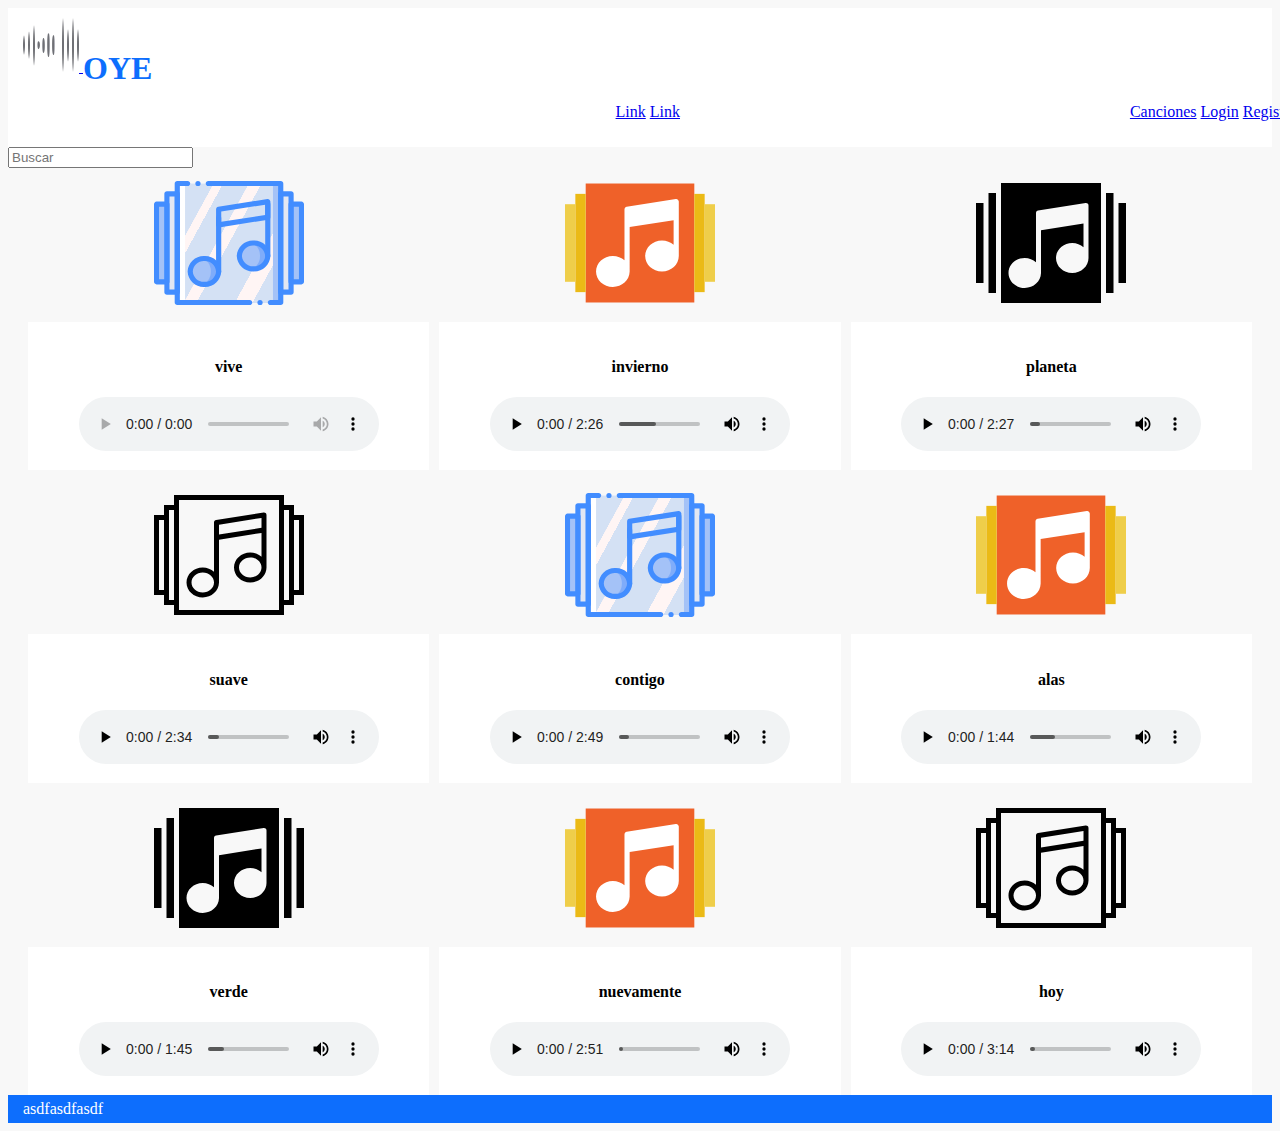
==== Canciones.html @ db548330 "first commit >:(" ====
<!DOCTYPE html>
<html lang="en">
<head>
    <meta charset="UTF-8">
    <meta http-equiv="X-UA-Compatible" content="IE=edge">
    <meta name="viewport" content="width=device-width, initial-scale=1.0">
    <title>Inicio</title>
    <link href="https://cdn.jsdelivr.net/npm/bootstrap@5.0.1/dist/css/bootstrap.min.css" rel="stylesheet" integrity="sha384-+0n0xVW2eSR5OomGNYDnhzAbDsOXxcvSN1TPprVMTNDbiYZCxYbOOl7+AMvyTG2x" crossorigin="anonymous">
    <link rel="stylesheet" href="css.css">
</head>
<body>
    <!-- menu -->
    <nav class="menu navbar navbar-expand-lg container-fluid">
        <div class="box-logo">
            <a href="index.html" class="">
                <img src="images/logo.png" alt="">
                <h1 class="timeme">OYE</h1>
            </a>
        </div>
        
        <button class="navbar-toggler boton-menu-responsive" type="button" data-bs-toggle="collapse" data-bs-target="#navbarSupportedContent" aria-controls="navbarSupportedContent" aria-expanded="false" aria-label="Toggle navigation">
            <span class="navbar-toggler-icon">--</span>
        </button>

        <div class="collapse navbar-collapse" id="navbarSupportedContent">

            <ul class="navbar-nav ul-box-menu">

                <div class="menu-parte-1">
                    <li class="nav-item">
                        <a class="nav-link" href="#">Link</a>
                    </li>
                    <li class="nav-item">
                        <a class="nav-link" href="#">Link</a>
                    </li>
                </div>

                <div class="menu-parte-2">
                    <a href="Canciones.html" class="btn btn-primary">Canciones</a>
                    <a href="login.html" class="btn btn-primary">Login</a>
                    <a href="Registro.html" class="btn btn-primary">Registro</a>
                </div>

            </ul>

        </div>

    </nav>


    <div class="container">

        <div class="content-sound">

            <div class="mb-3">
                <input type="text" class="form-control form-control-sm mt-3" id="buscar" aria-describedby="emailHelp" placeholder="Buscar">
            </div>

            <div class="box-canciones" id="box-canciones">


            </div>

        </div>

    </div>
    
    <div class="footer">
        <p>asdfasdfasdf</p>
    </div>


    <script src="https://cdn.jsdelivr.net/npm/bootstrap@5.0.1/dist/js/bootstrap.bundle.min.js" integrity="sha384-gtEjrD/SeCtmISkJkNUaaKMoLD0//ElJ19smozuHV6z3Iehds+3Ulb9Bn9Plx0x4" crossorigin="anonymous"></script>
    <script src="js/canciones.js"></script>
</body>
</html>
---- css.css ----
body {
    background-color: #f8f8f8;
}

.timeme {
    font-family: 'Times New Roman', Times, serif;
    font-weight: 600;
}

.menu {
    /* display: grid;
    grid-template-columns: 1fr 2fr;
    grid-gap: 5px; */
    box-sizing: border-box;
    padding: 10px 15px;
    background-color: #fff;
}

/* .in-menu{
    display: grid;
    grid-template-columns: 1fr 1fr;
    grid-gap: 5px;
    background-color: #fff;
} */

.menu .box-logo h1 {
    display: inline-block;
    color: #0d6efd;
    margin: 0;
    vertical-align: middle;
    font-weight: 700;
}

a.link-centro {
    color: #000;
    text-decoration: none;
    margin: 0 5px;
}

.box-left{
    text-align: left;
}

.box-center{
    text-align: center;
}

.box-right{
    text-align: right;
}

.boton-menu-responsive{
    display: none;
}

.ul-box-menu {
    display: grid;
	grid-template-columns: repeat(2, 1fr);
    width: 100%;
}

.menu-parte-1{
    text-align: right;
}

.menu-parte-1 li {
    display: inline-block;
    
}

.menu-parte-2{
    text-align: right;
}

/* body */

/* banner */

.banner {
    background-color: #e1e1e1;
    box-sizing: border-box;
    padding: 40px 20px;
    display: grid;
    grid-template-columns: repeat(2, 1fr);
    grid-gap: 5px;
}

/*
.info-banner {
    
} 
*/

.nombre-cancion {
    vertical-align: middle;
    color: #0d6efd;
    font-size: 1.2em;
}


/* footer */

.footer {
    background-color: #0d6efd;
    box-sizing: border-box;
    padding: 5px 15px;
}

.footer p {
    margin: 0;
    color: #fff;
}

/* login */

.box-login {
    height: 100vh;
    display: flex;
    justify-content: center;
}

.box-login .login form {
    width: 420px;
    box-sizing: border-box;
    padding: 120px 0 0 0;
}

.box-registro {
    display: flex;
    justify-content: center;
    height: 100vh;
    padding: 40px 0 0 0;
}

.box-registro .registro{
    width: 420px;
}

/* canciones */

.content-sound {
    min-height: 100vh;
}

.box-canciones {
    box-sizing: border-box;
    padding: 0 20px;
    display: grid;
    grid-template-columns: repeat(3, 1fr);
    grid-gap: 10px;
}

.box-canciones .item {
    text-align: center;
}

.box-canciones .item img{
    width: 150px;
}

.cancion {
    padding: 15px 0;
    background-color: #fff;
}


@media(max-width:1366px){
    
}

@media(max-width:999px){
    .boton-menu-responsive{
        display: block;
    }
}

@media(max-width:768px){


    .menu-parte-1 li {
        display: inline;
        text-align: left;
    }

    .ul-box-menu{
        grid-template-columns: 1fr;
    }

    .menu-parte-2 a.btn.btn-primary {
        display: block;
        text-align: left;
        padding-left: 0;
        background-color: #fff;
        border: none;
        color: #0a58ca;
    }

    .box-canciones {
        grid-template-columns: 1fr;
    }


}

@media(max-width:480px){

}

@media(max-width:365px){
}
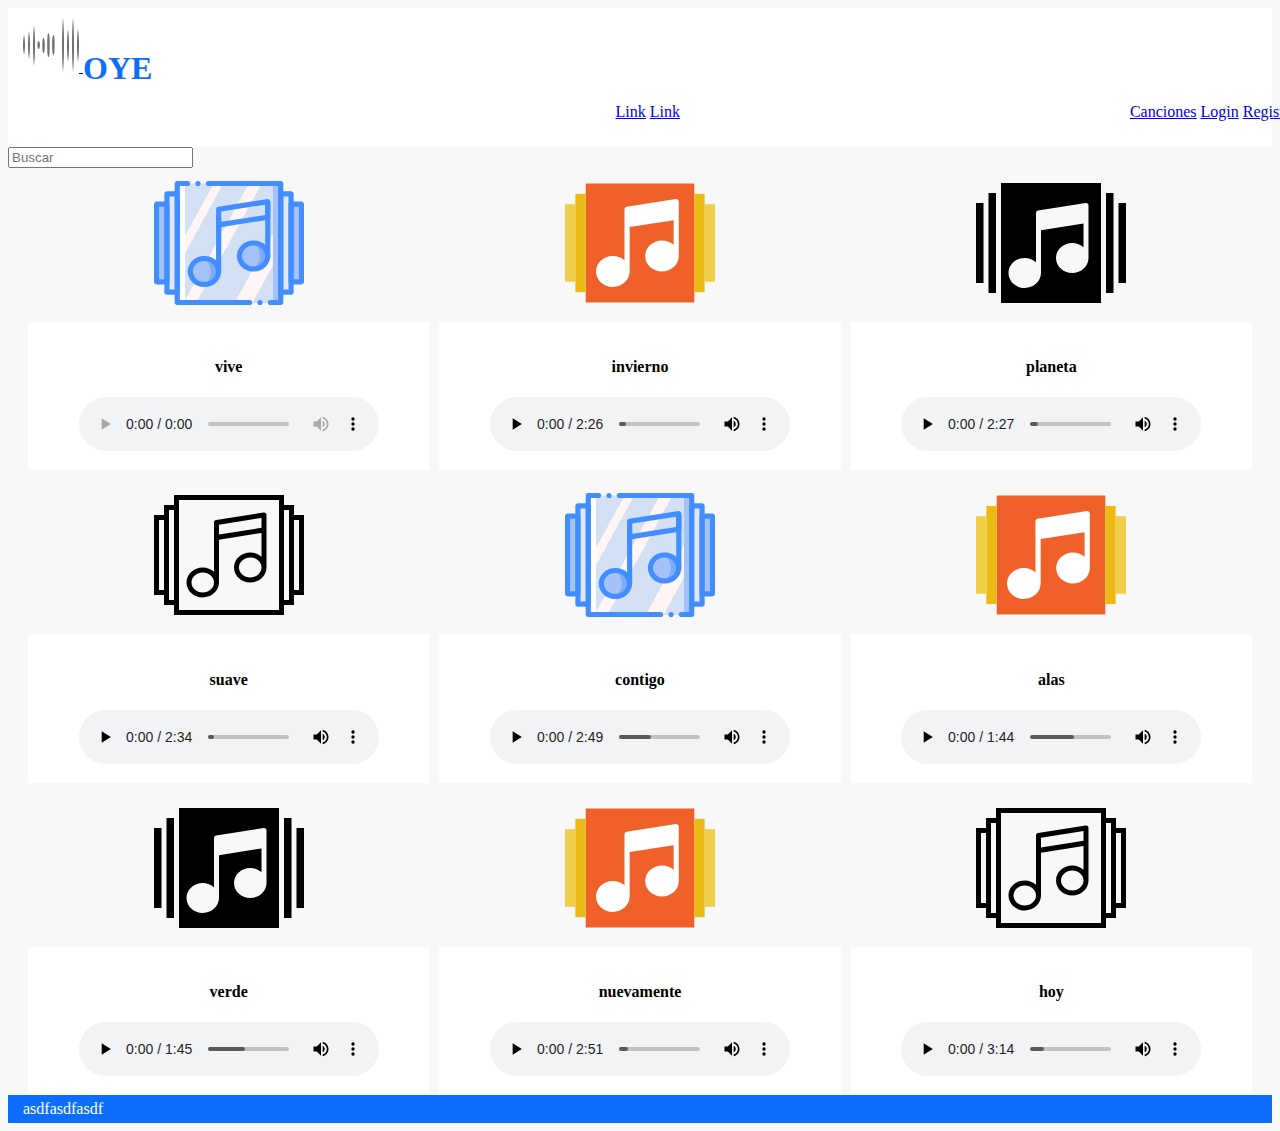
==== commit 9bbb4223: "second commit" ====
--- a/Canciones.html
+++ b/Canciones.html
@@ -17,6 +17,7 @@
                 <h1 class="timeme">OYE</h1>
             </a>
         </div>
+        
         
         <button class="navbar-toggler boton-menu-responsive" type="button" data-bs-toggle="collapse" data-bs-target="#navbarSupportedContent" aria-controls="navbarSupportedContent" aria-expanded="false" aria-label="Toggle navigation">
             <span class="navbar-toggler-icon">--</span>
